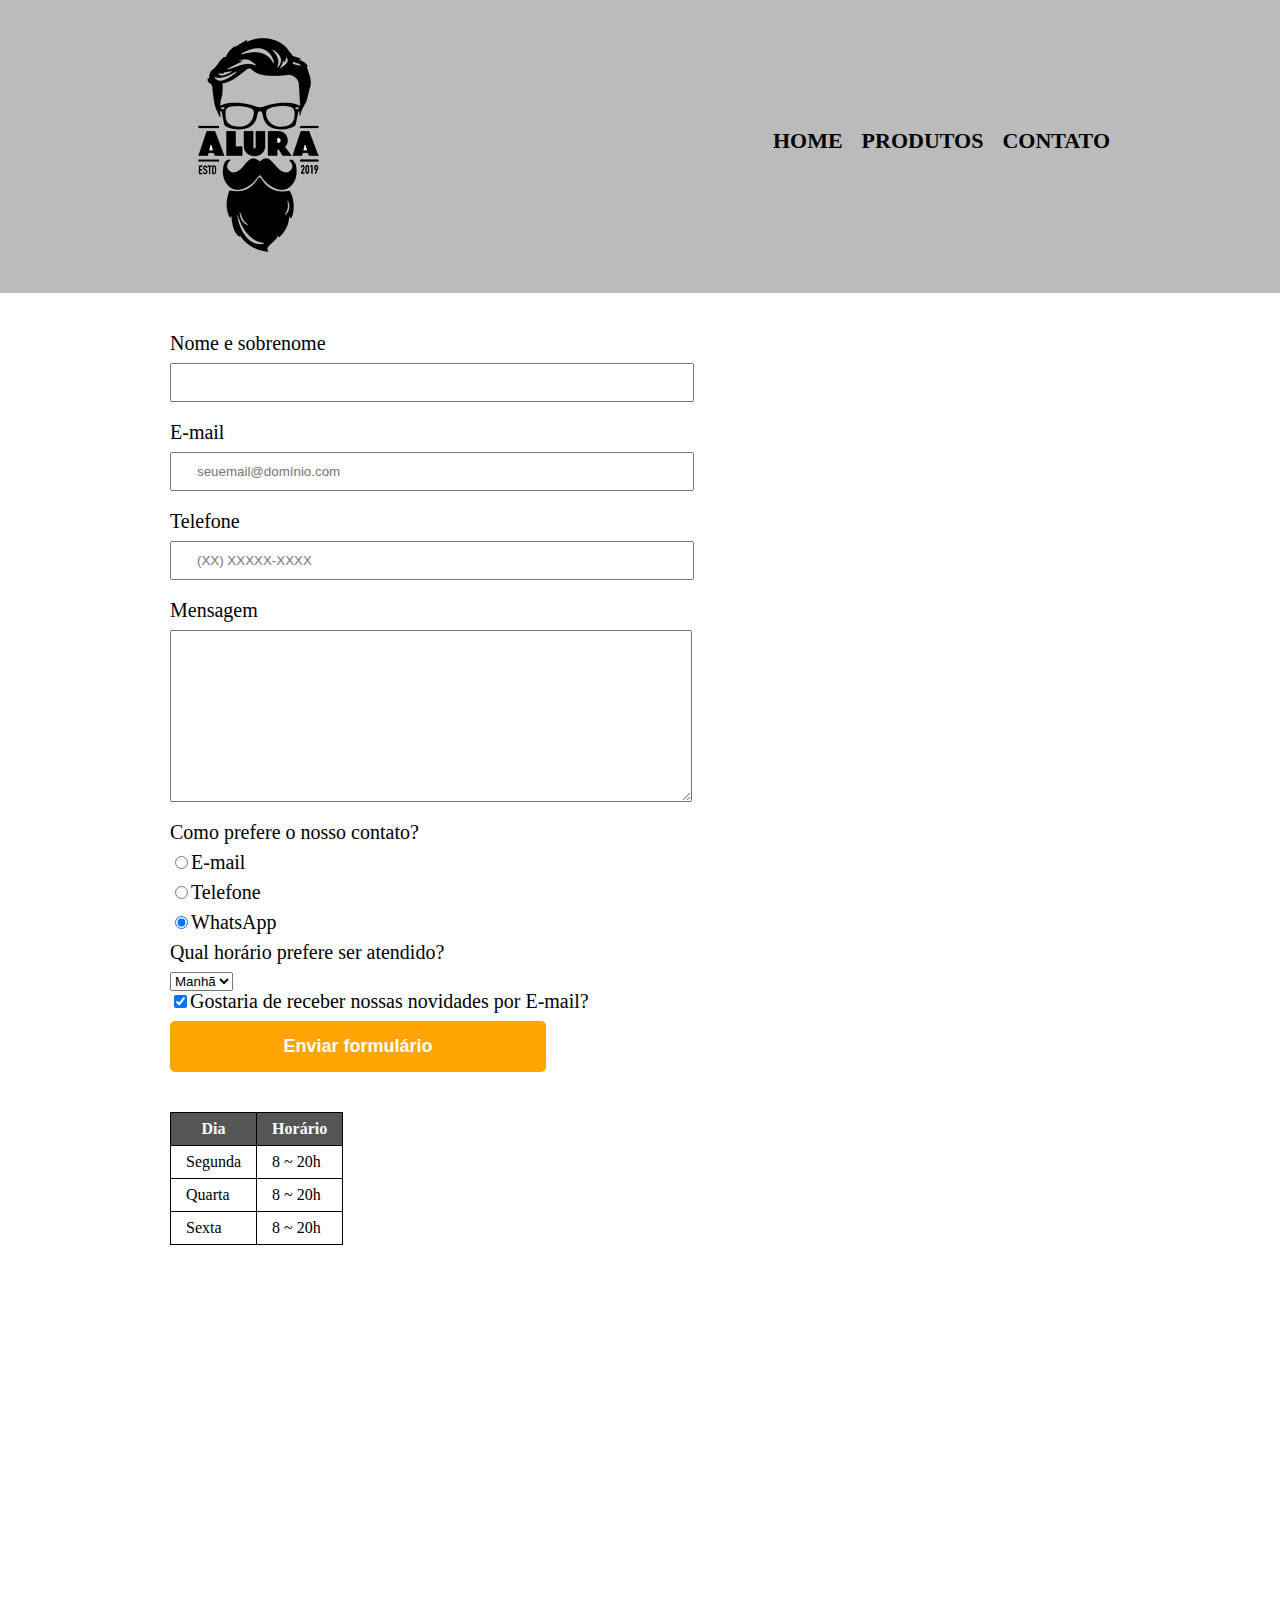
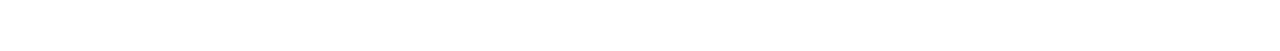
==== contato.html @ 63ddf0e1 "Add files via upload" ====
<!DOCTYPE html>
<html>

<head>
    <meta charset="UTF-8">
    <title>Contato - Barbearia Alura</title>

    <link rel="stylesheet" href="reset.css">
    <link rel="stylesheet" href="contato.css">
</head>

<body>
    <header>
        <div class="caixa">

            <h1><img src="logo.png" alt="Logo da Barbearia Alura"></h1>

            <nav>
                <ul>
                    <li><a href="index.html">Home</a></li>
                    <li><a href="produtos.html">Produtos</a></li>
                    <li><a href="contato.html">Contato</a></li>
                </ul>
            </nav>

        </div>

    </header>

    <main>
        <form>
            <label for="nomesobrenome">Nome e sobrenome</label>
            <input type="text" id="nomesobrenome" class="input-padrao" required>

            <label for="email">E-mail</label>
            <input type="email" id="email" class="input-padrao" required placeholder="seuemail@domínio.com">

            <label for="telefone">Telefone</label>
            <input type="tel" id="telefone" class="input-padrao" required placeholder="(XX) XXXXX-XXXX">

            <label for="mensagem">Mensagem</label>
            <textarea cols="70" rows="10" id="mensagem" class="input-padrao" required></textarea>

            <fieldset>
                <legend>Como prefere o nosso contato?</legend>

                <label for="radio-email"><input type="radio" name="contato" value="email" id="radio-email">E-mail</label>

                <label for="radio-telefone"><input type="radio" name="contato" value="telefone" id="radio-telefone">Telefone</label>

                <label for="radio-whatsapp"><input type="radio" name="contato" value="whatsapp" id="radio-whatsapp" checked>WhatsApp</label>
            </fieldset>

            <fieldset>
                <legend>Qual horário prefere ser atendido?</legend>

                <select>
                    <option>Manhã</option>
                    <option>Tarde</option>
                    <option>Noite</option>
                </select>

            </fieldset>

            <label><input type="checkbox" checked>Gostaria de receber nossas novidades por E-mail?</label>

            <input type="submit" value="Enviar formulário" class="enviar">
        </form>

        <table>
            <thead>

                <tr>
                    <th>Dia</th>
                    <th>Horário</th>
                </tr>

            </thead>

            <tbody>

                <tr>
                    <td>Segunda</td>
                    <td>8 ~ 20h</td>
                </tr>

                <tr>
                    <td>Quarta</td>
                    <td>8 ~ 20h</td>
                </tr>

                <tr>
                    <td>Sexta</td>
                    <td>8 ~ 20h</td>
                </tr>
                
            </tbody>
        </table>
    </main>

    <footer>
        <img src="logo-branco.png" alt="Logo da Barbearia Alura">
        <p class="copyright">&copy; Copyright Barbearia Alura - 2019</p>
    </footer>
</body>

</html>
---- contato.css ----
header {
    background-color: #BBBBBB;
    padding: 20px 0;
}

.caixa {
    position: relative;
    width: 940px;
    margin: 0 auto;
}

nav {
    position: absolute;
    top: 110px;
    right: 0;
}

nav li {
    display: inline;
    margin: 0 0 0 15px;
}

nav a {
    text-transform: uppercase;
    color: black;
    font-weight: bold;
    font-size: 22px;
    text-decoration: none;
}

nav a:hover {
    color: #C78C19;
    text-decoration: underline;
}

.produtos {
    width: 940px;
    margin: 0 auto;
    padding: 50px 0;
}

.produtos li {
    display: inline-block;
    text-align: center;
    width: 30%;
    vertical-align: top;
    margin: 0 1.5%;
    padding: 30px 20px;
    box-sizing: border-box;
    border: 2px solid black;
    border-radius: 10px;
}

.produtos li:hover {
    border-color: #C78C19;
}

.produtos li:active {
    border-color: #088C19;
}

.produtos li:hover h2 {
    font-size: 34px;
}

.produtos h2 {
    font-size: 30px;
    font-weight: bold;
}

.produto-descricao {
    font-size: 18px;
    text-decoration: none;
}

.produto-preco {
    font-size: 22px;
    font-weight: bold;
    margin-top: 10px;
}

footer {
    text-align: center;
    background: url("bg.jpg");
    padding: 40px 0;
}

.copyright {
    color: white;
    font-size: 13px;
    margin-top: 20px;
}

main {
    width: 940px;
    margin: 0 auto;
}

form {
    margin: 40px 0;
}

form label, form legend {
    display: block;
    font-size: 20px;
    margin: 0 0 10px;
}

.input-padrao {
    display: block;
    margin: 0 0 20px;
    padding: 10px 25px;
    width: 50%;
}

.checkbox {
    margin: 20px 0;
}

.enviar {
    width: 40%;
    padding: 15px 0;
    background-color: orange;
    color: white;
    font-weight: bold;
    font-size: 18px;
    border: none;
    border-radius: 5px;
    transition: 1s;
    cursor: pointer;
}

.enviar:hover {
    background-color: darkorange;
    transform: scale(1.2);
}

table {
    margin: 20px 0 40px;
}

thead {
    background-color: #555555;
    color:white;
    font-weight: bold;
}

td, th {
    border: 1px solid black;
    padding: 8px 15px;
}
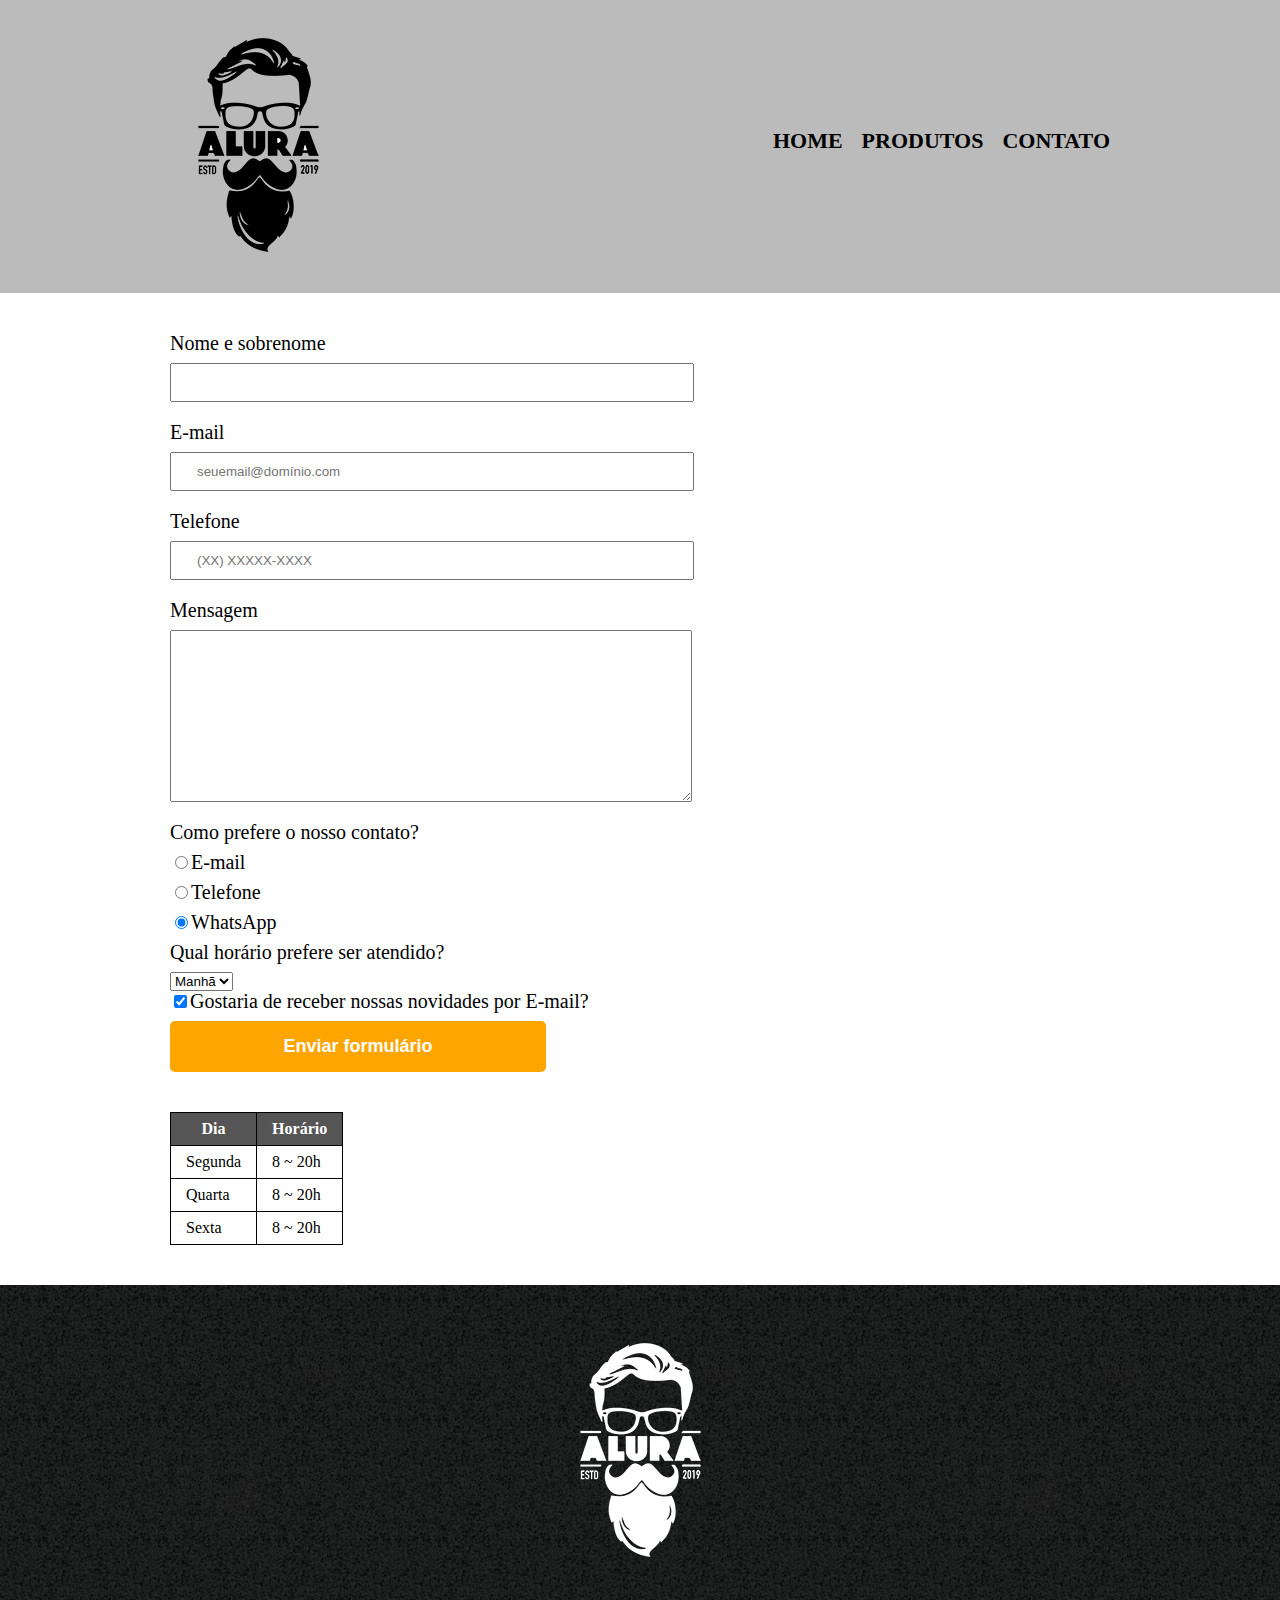
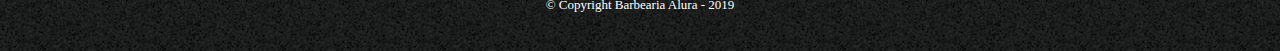
==== commit abf3cfb9: "Update contato.html" ====
--- a/contato.html
+++ b/contato.html
@@ -104,4 +104,4 @@
     </footer>
 </body>
 
-</html>+</html>
